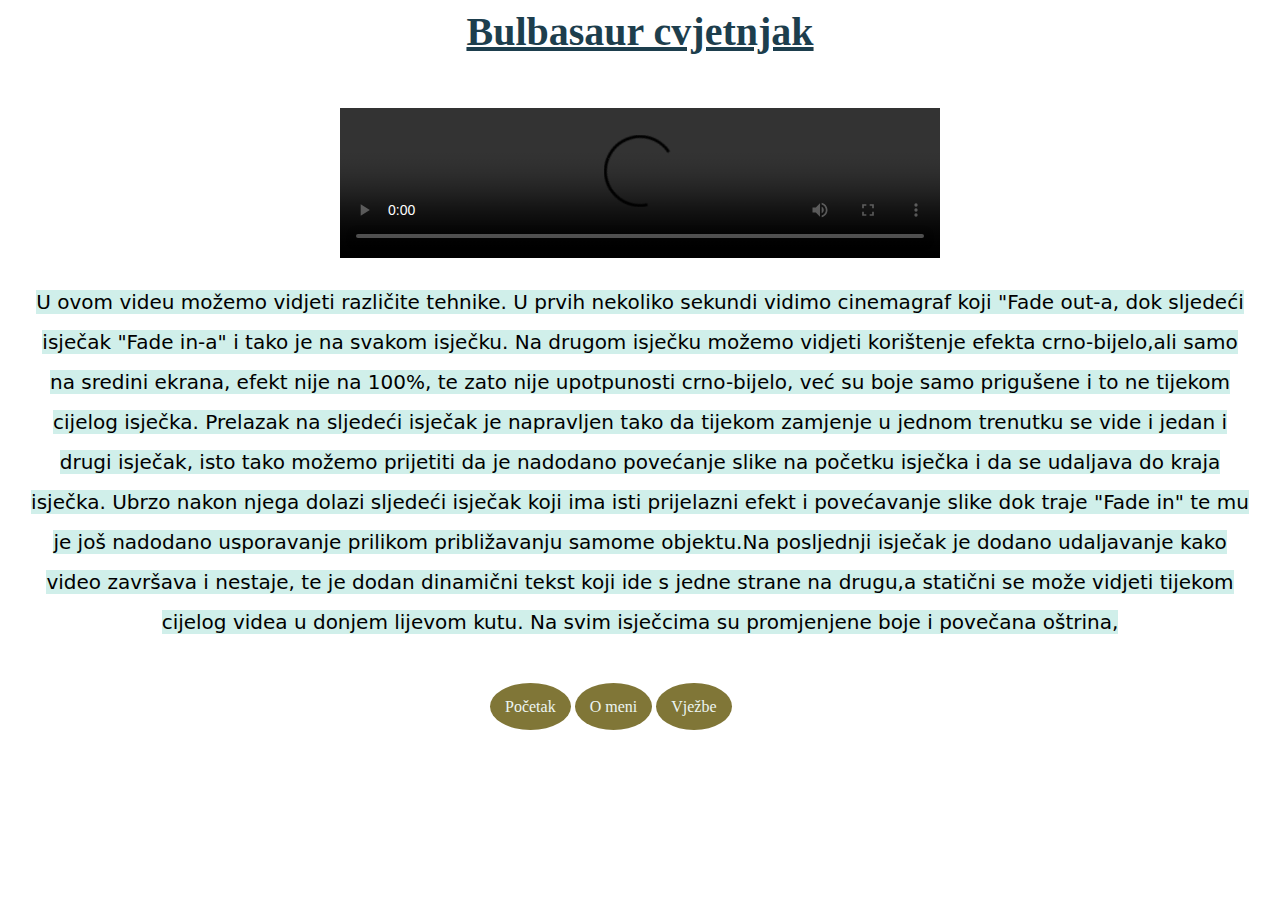
==== video.html @ 266a5741 "Add files via upload" ====
<!doctype html>
<html>
<head>
<meta charset="utf-8">
<title>video</title>
		<link rel="stylesheet" href="stil.css"/>
</head>
<body class="pozadina">
	<h4><u>Bulbasaur cvjetnjak</u></h4>
	<div align="center">
	<video width="600" controls>
	<source src="Video/Video.mp4" type="video/mp4"/>
</video>
	</div>
	<p><mark style="background: #D0EFEA">U ovom videu možemo vidjeti različite tehnike. U prvih nekoliko sekundi vidimo cinemagraf koji "Fade out-a, dok sljedeći isječak "Fade in-a" i tako je na svakom isječku. Na drugom isječku možemo vidjeti korištenje efekta crno-bijelo,ali samo na sredini ekrana, efekt nije na 100%, te zato nije upotpunosti crno-bijelo, već su boje samo prigušene i to ne tijekom cijelog isječka. Prelazak na sljedeći isječak je napravljen tako da tijekom zamjenje u jednom trenutku se vide i jedan i drugi isječak, isto tako možemo prijetiti da je nadodano povećanje slike na početku isječka i da se udaljava do kraja isječka. Ubrzo nakon njega dolazi sljedeći isječak koji ima isti prijelazni efekt i povećavanje slike dok traje "Fade in" te mu je još nadodano usporavanje prilikom približavanju samome objektu.Na posljednji isječak je dodano udaljavanje kako video završava i nestaje, te je dodan dinamični tekst koji ide s jedne strane na drugu,a statični se može vidjeti tijekom cijelog videa u donjem lijevom kutu. Na svim isječcima su promjenjene boje i povečana oštrina, </mark></p>
	<ul>
	  <li class="oval"><a href="index.html">Početak</a></li>
	  <li class="oval"><a href="o meni.html">O meni</a></li>
	  <li class="oval"><a href="vjezbe.html">Vježbe</a></li>
</ul>
</body>
</html>
---- stil.css ----
@charset "utf-8";
/* CSS Document */
.pozadina{
	background-image: url("Slike/pozadina.jpg");
	background-size: cover;
}
.pozadina1{
	background-image: url("Slike/pozadina1.jpg");
	background-size: cover;
}
@font-face {
	font-family:"LorenaCvija";
	src: url("font/LorenaCvija.ttf");
}
@font-face {
	font-family:"adelia";
	src: url("font/adelia.otf");
}
h1{
	text-align: center;
	font-family: "LorenaCvija";
	font-size: 80px;
	padding: 20px;
	margin-top: 180px;
	margin-bottom: 2px;
	width: 40;
	color:#1D3E4D;
}
h2{
	text-align: center;
	font-family:"adelia";
	font-size: 15px;
	margin-top: 2px;
	width: 40;
	color:#807637;
}
h3{
	text-align: center;
	font-family:"adelia";
	font-size: 40px;
	margin-top: 2px;
	width: 40;
	color:#807637;
}
h4{
	text-align: center;
	font-family:"adelia";
	font-size: 40px;
	margin-top: 2px;
	width: 40;
	color:#1D3E4D;
}
p {
	text-align: center;
	margin: auto;
	color:#1D3E4D;
	font-family: Segoe, "Segoe UI", "DejaVu Sans", "Trebuchet MS", Verdana, "sans-serif";
	font-size: 20px;
	line-height: 40px;
	padding: 20px;
}
p1 {
	text-align: center;
	margin-left: 50px;
	margin-right: 50px;
	color:#1D3E4D;
	font-family: Segoe, "Segoe UI", "DejaVu Sans", "Trebuchet MS", Verdana, "sans-serif";
	font-size: 20px;
	line-height: 25px;
	padding: 50px;
	width: 50px;
}

	ul {
			padding:20px; 
			margin-left:auto; 
			margin-right:auto;  
			width: 300px;
			} 
	li {	display:inline; 
			background-color:#807637;
			padding:15px;
			border: 2px #ABEECB;
		
		}
	li:active {background-color:#ABEECB;} 
		
	li a {	color:#ECF5F2; 
			font-family: "adelia"; 
		margin:auto;
			}
	li a:link {text-decoration:none;}
	li a:hover {text-decoration:underline;}
.ul1 {
	text-align: center;
	        padding:20px; 
			margin-left:auto; 
			margin-right:auto;  
			width: 1000px;
	line-height: 70px;
			} 
	.li1 {	display:inline; 
			background-color:#1D3E4D;
			padding:18px;
			border: 2px #1D3E4D;
		
		}
.oval {
  height: 40px;
  width: 150px;
  background-color:#807637;
  border-radius: 70%;
}
.container {
  position: relative;
  text-align: center;
  color: white;
}
.centered {
  position: absolute;
  top: 50%;
  left: 50%;
  transform: translate(-50%, -50%);
}
.center {
  margin: auto;
  width: 45%;
  border: 3px #53009D;
  padding: 10px;
}
.center {
  margin: auto;
  width: 45%;
  border: 3px #53009D;
  padding: 10px;
}

#image-container {
    display: flex;
    flex-wrap: wrap;
    gap: 20px;
}

#image-container input[type="checkbox"] {
    display: none;
}

#image-container label {
    cursor: pointer;
    display: inline-block;
    transition: transform 0.3s;
}

#image-container img {
    height: 150px;
    border: 2px solid transparent;
    transition: transform 0.3s, border-color 0.3s;
}

#image-container label:hover img {
    border-color: #007BFF;
}

#image-container input[type="checkbox"]:checked + label img {
    transform: scale(3);
}


#clicked-images ul {
    list-style-type: none;
    padding: 0;
}

#clicked-images li {
    margin: 20px 0;
    font-size: 16px;
    display: none;
}

#image-container input[type="checkbox"]:checked ~ #clicked-images #img1-label,
#image-container input[type="checkbox"]:checked ~ #clicked-images #img2-label,
#image-container input[type="checkbox"]:checked ~ #clicked-images #img3-label {
    display: list-item;
}
.link {
	font-family:"adelia";
color:#807637;
}
.link1 {
	font-family:"LorenaCvija";
color:#807637;
	font-size: 50px;
	padding: 1px;
}
.link2 {
margin: auto;
	width: auto;
	
}
}
#image-container1 {
    display: flex;
    flex-wrap: wrap;
    gap: 20px;
}

#image-container1 input[type="checkbox"] {
    display: none;
}

#image-container1 label {
    cursor: pointer;
    display: inline-block;
    transition: transform 0.3s;
}

#image-container1 img {
    height: 200px;
    border: 2px solid transparent;
    transition: transform 0.3s, border-color 0.3s;
}

#image-container1 label:hover img {
    border-color: #007BFF;
}

#image-container1 input[type="checkbox"]:checked + label img {
    transform: scale(2);
}
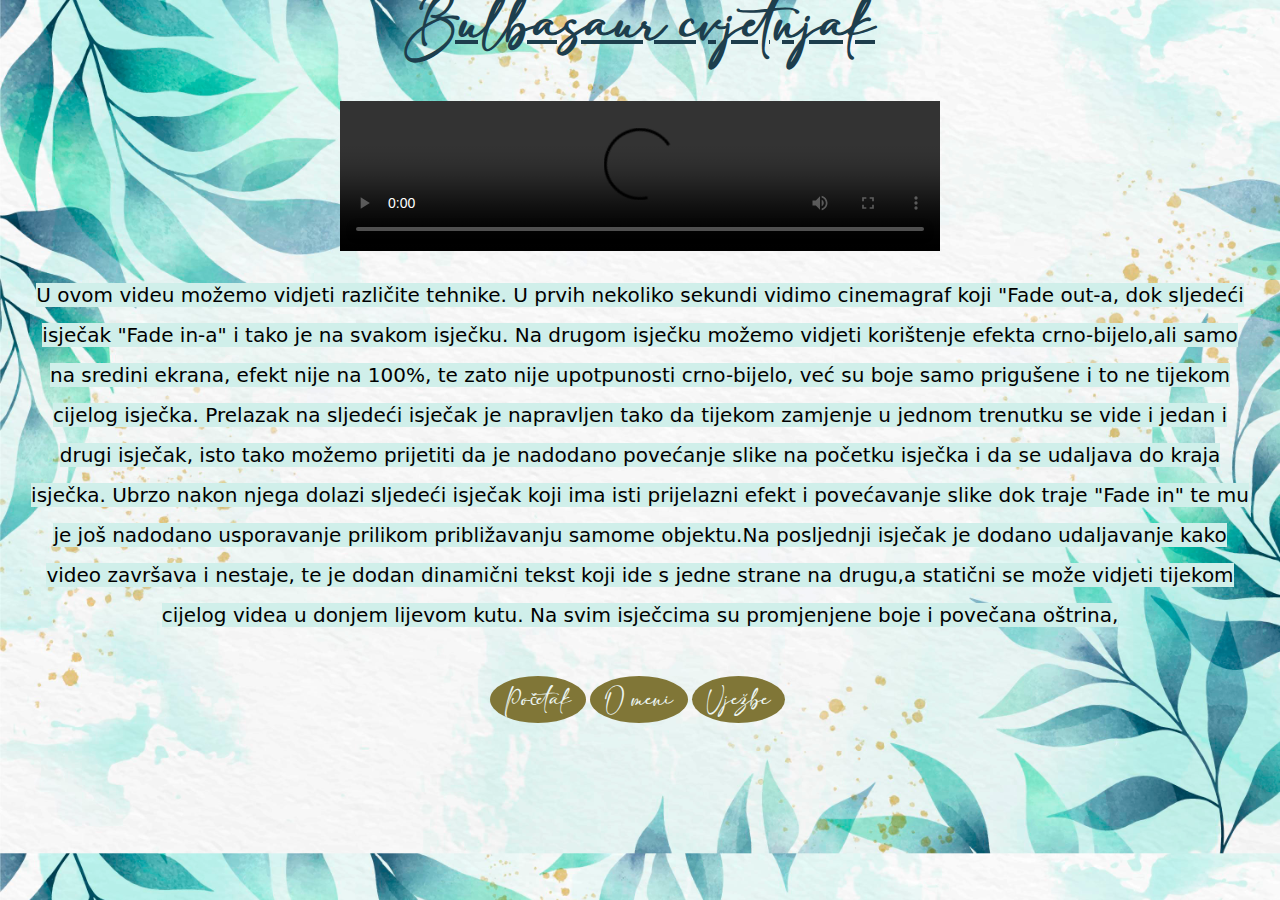
==== commit 6870f0e8: "Update video.html" ====
--- a/video.html
+++ b/video.html
@@ -9,7 +9,7 @@
 	<h4><u>Bulbasaur cvjetnjak</u></h4>
 	<div align="center">
 	<video width="600" controls>
-	<source src="Video/Video.mp4" type="video/mp4"/>
+	<source src="https://www.youtube.com/watch?v=JEHR7G5FqSk" type="video/mp4"/>
 </video>
 	</div>
 	<p><mark style="background: #D0EFEA">U ovom videu možemo vidjeti različite tehnike. U prvih nekoliko sekundi vidimo cinemagraf koji "Fade out-a, dok sljedeći isječak "Fade in-a" i tako je na svakom isječku. Na drugom isječku možemo vidjeti korištenje efekta crno-bijelo,ali samo na sredini ekrana, efekt nije na 100%, te zato nije upotpunosti crno-bijelo, već su boje samo prigušene i to ne tijekom cijelog isječka. Prelazak na sljedeći isječak je napravljen tako da tijekom zamjenje u jednom trenutku se vide i jedan i drugi isječak, isto tako možemo prijetiti da je nadodano povećanje slike na početku isječka i da se udaljava do kraja isječka. Ubrzo nakon njega dolazi sljedeći isječak koji ima isti prijelazni efekt i povećavanje slike dok traje "Fade in" te mu je još nadodano usporavanje prilikom približavanju samome objektu.Na posljednji isječak je dodano udaljavanje kako video završava i nestaje, te je dodan dinamični tekst koji ide s jedne strane na drugu,a statični se može vidjeti tijekom cijelog videa u donjem lijevom kutu. Na svim isječcima su promjenjene boje i povečana oštrina, </mark></p>
@@ -19,4 +19,4 @@
 	  <li class="oval"><a href="vjezbe.html">Vježbe</a></li>
 </ul>
 </body>
-</html>+</html>
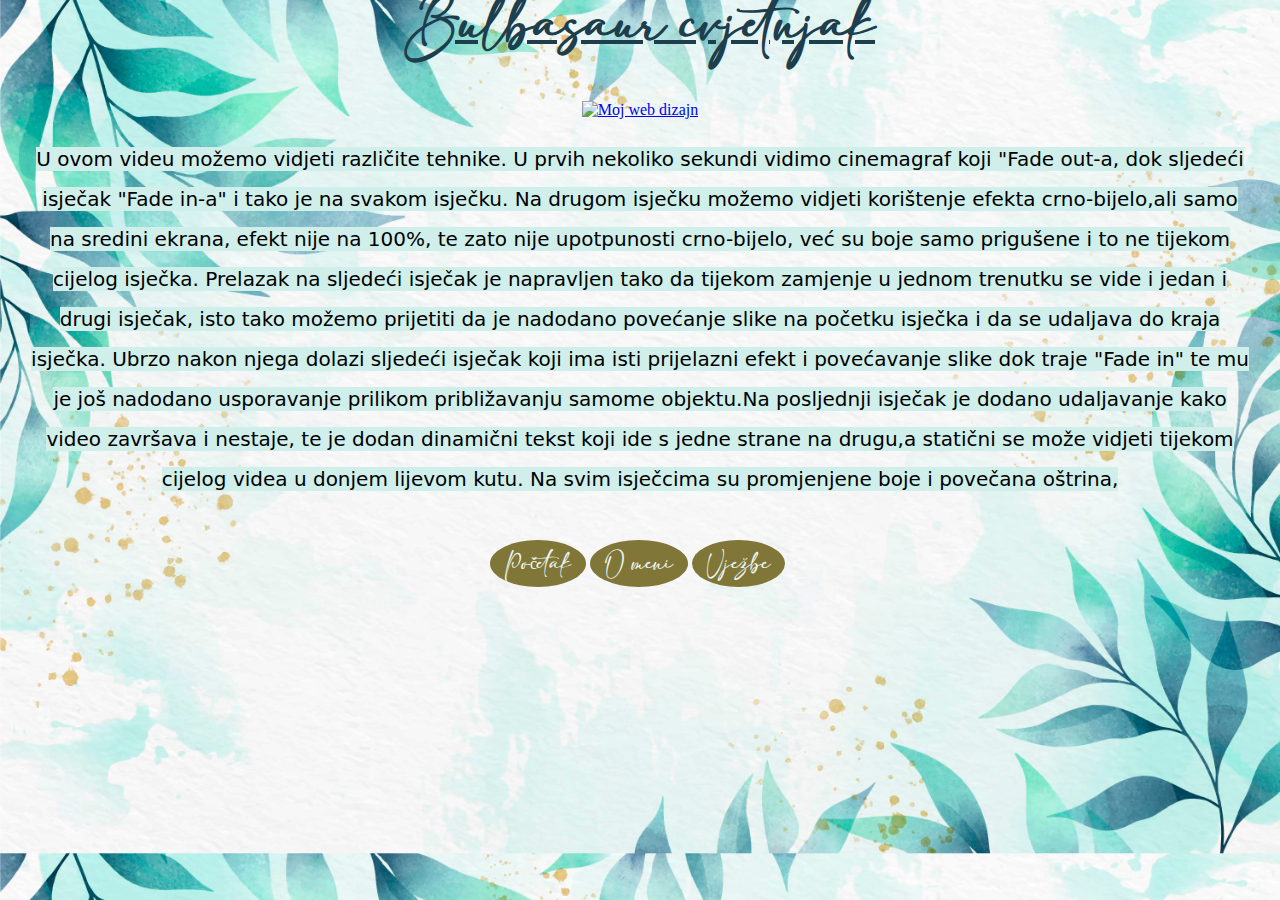
==== commit 4de596ec: "Update video.html" ====
--- a/video.html
+++ b/video.html
@@ -8,9 +8,9 @@
 <body class="pozadina">
 	<h4><u>Bulbasaur cvjetnjak</u></h4>
 	<div align="center">
-	<video width="600" controls>
-	<source src="https://www.youtube.com/watch?v=JEHR7G5FqSk" type="video/mp4"/>
-</video>
+	  <a href="https://www.youtube.com/watch?v=JEHR7G5FqSk">
+    <img src="Slike/bulbasaur_str.png" alt="Moj web dizajn" />
+    </a>
 	</div>
 	<p><mark style="background: #D0EFEA">U ovom videu možemo vidjeti različite tehnike. U prvih nekoliko sekundi vidimo cinemagraf koji "Fade out-a, dok sljedeći isječak "Fade in-a" i tako je na svakom isječku. Na drugom isječku možemo vidjeti korištenje efekta crno-bijelo,ali samo na sredini ekrana, efekt nije na 100%, te zato nije upotpunosti crno-bijelo, već su boje samo prigušene i to ne tijekom cijelog isječka. Prelazak na sljedeći isječak je napravljen tako da tijekom zamjenje u jednom trenutku se vide i jedan i drugi isječak, isto tako možemo prijetiti da je nadodano povećanje slike na početku isječka i da se udaljava do kraja isječka. Ubrzo nakon njega dolazi sljedeći isječak koji ima isti prijelazni efekt i povećavanje slike dok traje "Fade in" te mu je još nadodano usporavanje prilikom približavanju samome objektu.Na posljednji isječak je dodano udaljavanje kako video završava i nestaje, te je dodan dinamični tekst koji ide s jedne strane na drugu,a statični se može vidjeti tijekom cijelog videa u donjem lijevom kutu. Na svim isječcima su promjenjene boje i povečana oštrina, </mark></p>
 	<ul>
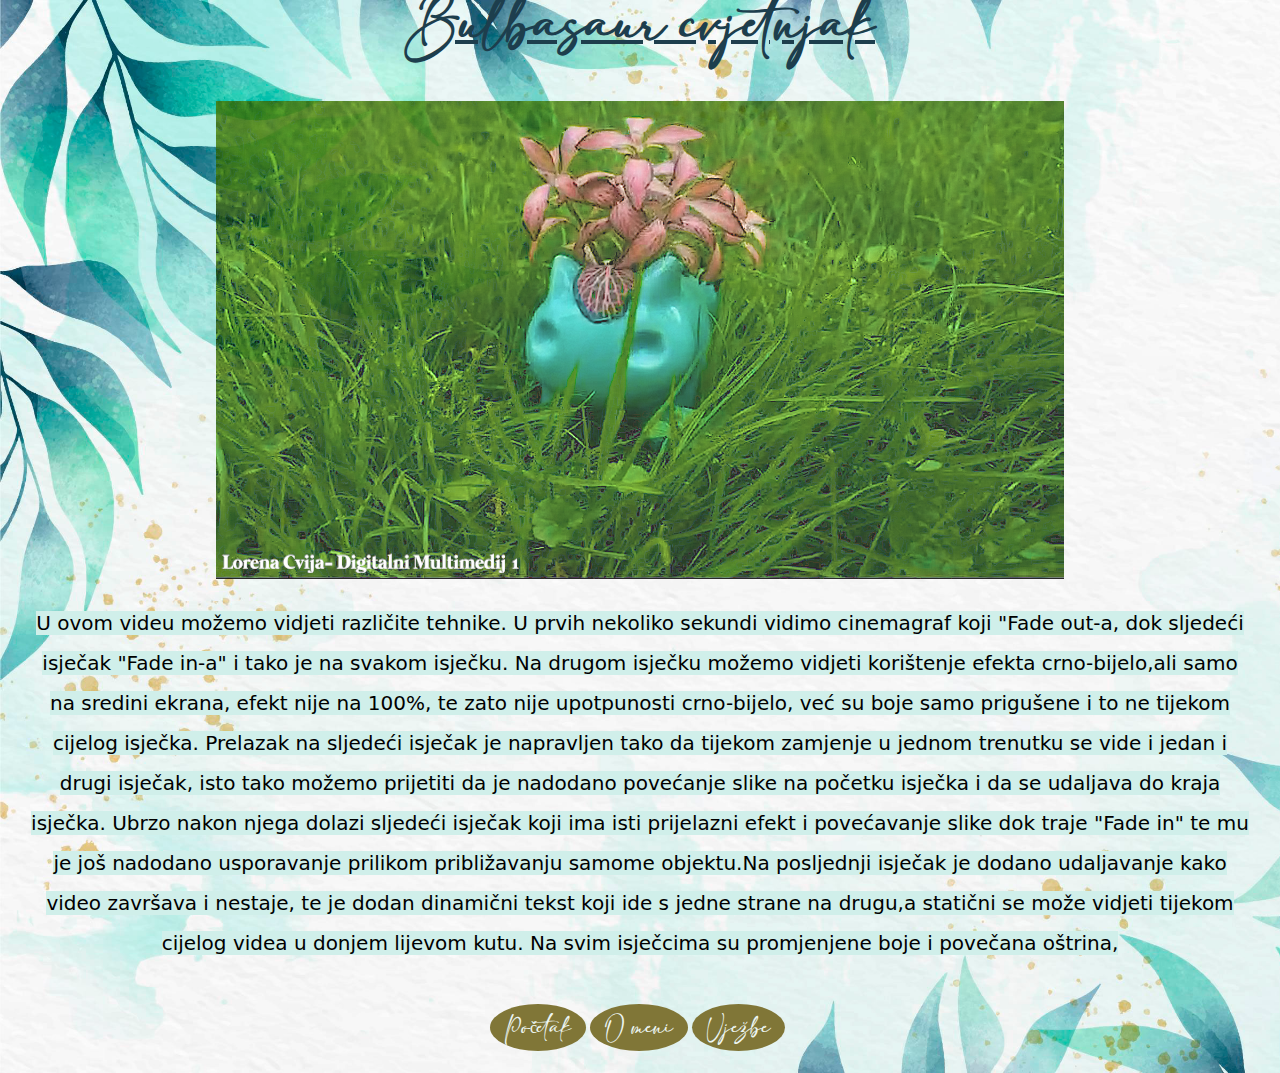
==== commit 21108485: "Add files via upload" ====
--- a/video.html
+++ b/video.html
@@ -7,8 +7,8 @@
 </head>
 <body class="pozadina">
 	<h4><u>Bulbasaur cvjetnjak</u></h4>
-	<div align="center">
-	  <a href="https://www.youtube.com/watch?v=JEHR7G5FqSk">
+<div class="link"; align="center";>
+  <a href="https://www.youtube.com/watch?v=JEHR7G5FqSk">
     <img src="Slike/bulbasaur_str.png" alt="Moj web dizajn" />
     </a>
 	</div>
@@ -19,4 +19,4 @@
 	  <li class="oval"><a href="vjezbe.html">Vježbe</a></li>
 </ul>
 </body>
-</html>
+</html>